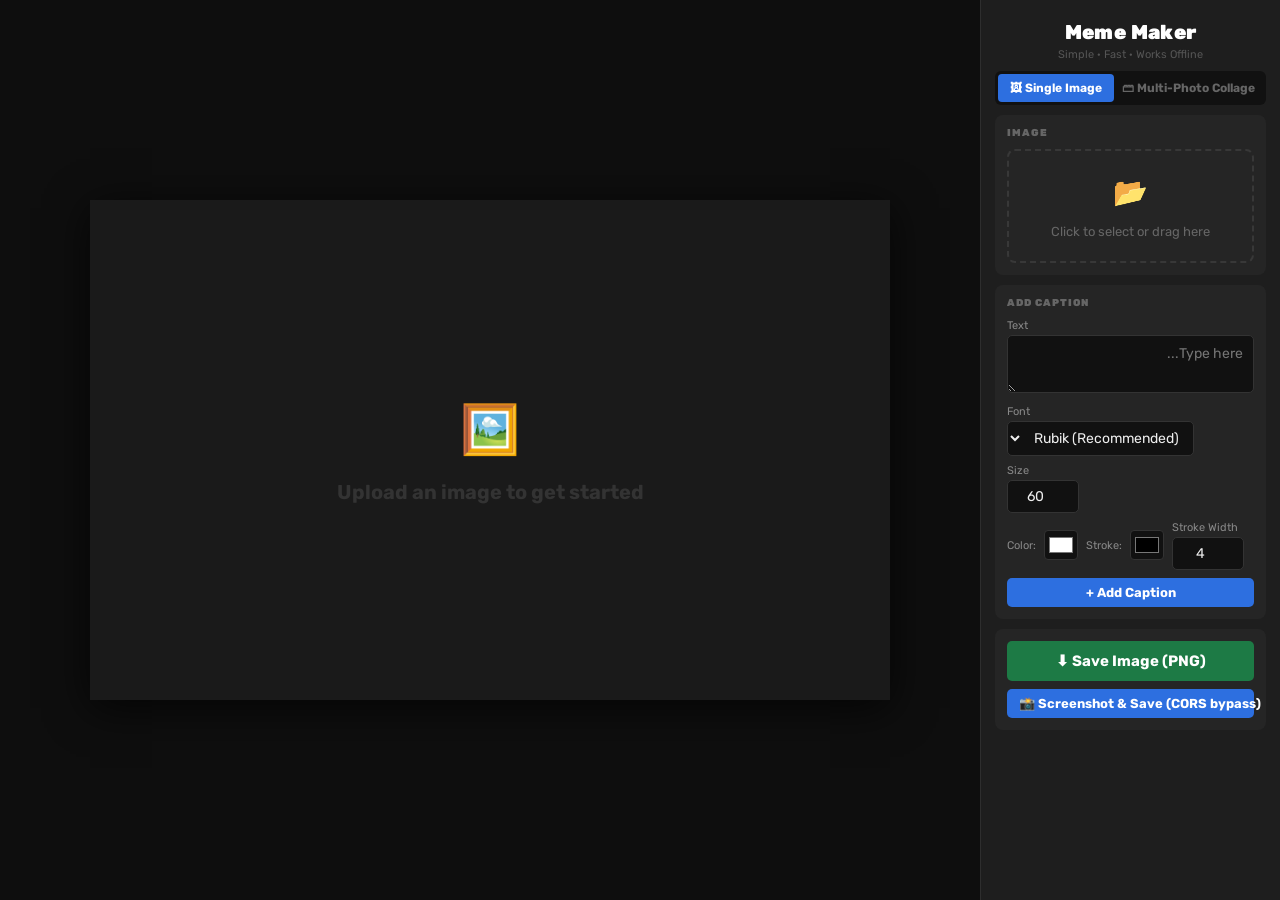
==== index.html @ 73f62933 "Initial commit" ====
<!DOCTYPE html>
<html lang="en">
<head>
<meta charset="UTF-8">
<meta name="viewport" content="width=device-width, initial-scale=1">
<title>Meme Maker</title>
<link href="https://fonts.googleapis.com/css2?family=Rubik:wght@400;700;900&family=Frank+Ruhl+Libre:wght@700;900&family=Heebo:wght@700;900&display=swap" rel="stylesheet">
<link rel="stylesheet" href="style.css">
</head>
<body>

<div id="main">
  <div id="canvas-wrap">
    <canvas id="canvas" width="800" height="500"></canvas>
    <div id="placeholder-msg">
      <span>🖼️</span>
      Upload an image to get started
    </div>
  </div>
</div>

<div id="sidebar">
  <div id="sidebar-inner">
    <div class="app-title">Meme Maker</div>
    <div class="app-sub">Simple · Fast · Works Offline</div>

    <!-- Mode tabs -->
    <div class="mode-tabs">
      <button id="tab-single" class="active" onclick="setMode('single')">🖼 Single Image</button>
      <button id="tab-collage" onclick="setMode('collage')">🗃 Multi-Photo Collage</button>
    </div>

    <!-- ===== SINGLE MODE SECTIONS ===== -->
    <div id="single-sections">
      <div class="sec">
        <div class="sec-title">Image</div>
        <div id="drop-zone" class="drop-zone">
          <span class="icon">📂</span>
          Click to select or drag here
        </div>
        <div id="img-controls" style="display:none">
          <button id="btn-mirror-img" onclick="toggleImgMirror()" style="width:100%">↔ Mirror Image</button>
        </div>
      </div>

      <div class="sec" id="caption-sec" style="display:none">
        <div class="sec-title">Caption Bars</div>
        <div>
          <label class="lbl">Top Text</label>
          <textarea id="cap-top" oninput="render()" placeholder="Leave empty to skip"></textarea>
        </div>
        <div class="row">
          <label class="lbl">BG:</label>
          <input type="color" id="cap-top-bg" value="#ffffff" oninput="render()">
          <label class="lbl">Text:</label>
          <input type="color" id="cap-top-fg" value="#000000" oninput="render()">
        </div>
        <div class="sep"></div>
        <div>
          <label class="lbl">Bottom Text</label>
          <textarea id="cap-bot" oninput="render()" placeholder="Leave empty to skip"></textarea>
        </div>
        <div class="row">
          <label class="lbl">BG:</label>
          <input type="color" id="cap-bot-bg" value="#ffffff" oninput="render()">
          <label class="lbl">Text:</label>
          <input type="color" id="cap-bot-fg" value="#000000" oninput="render()">
        </div>
        <div class="sep"></div>
        <div class="range-row">
          <div class="range-label">
            <span>Bar Font Size</span>
            <span id="cap-size-val">42px</span>
          </div>
          <input type="range" id="cap-size" min="16" max="90" value="42"
            oninput="document.getElementById('cap-size-val').textContent=this.value+'px';render()">
        </div>
      </div>
    </div>

    <!-- ===== COLLAGE MODE SECTIONS ===== -->
    <div id="collage-sections" style="display:none">

      <!-- Canvas settings -->
      <div class="sec">
        <div class="sec-title">Canvas Settings</div>
        <div class="row">
          <label class="lbl">BG:</label>
          <input type="color" id="col-bg" value="#ffffff" oninput="bgColor=this.value;render()">
          <span style="flex:1"></span>
          <div class="col" style="align-items:center">
            <label class="lbl" style="text-align:center">W</label>
            <input type="number" id="col-w" value="1080" min="100" max="4000"
              onchange="colW=Math.max(100,+this.value||1080);this.value=colW;render()">
          </div>
          <span style="color:#555;align-self:flex-end;padding-bottom:6px">×</span>
          <div class="col" style="align-items:center">
            <label class="lbl" style="text-align:center">H</label>
            <input type="number" id="col-h" value="1080" min="100" max="4000"
              onchange="colH=Math.max(100,+this.value||1080);this.value=colH;render()">
          </div>
        </div>
        <div class="preset-row">
          <button onclick="setColSize(1080,1080)">1:1</button>
          <button onclick="setColSize(1280,720)">16:9</button>
          <button onclick="setColSize(1200,900)">4:3</button>
          <button onclick="setColSize(1080,1920)">9:16</button>
          <button onclick="setColSize(900,1200)">3:4</button>
        </div>
      </div>

      <!-- Add photo -->
      <div class="sec">
        <div class="sec-title">Add Photo to Collage</div>
        <div id="col-drop-zone" class="drop-zone">
          <span class="icon">📂</span>
          Click to select or drag here<br>
          <span style="font-size:11px;color:#444">Multiple images can be dragged at once</span>
        </div>
        <div class="url-row">
          <input type="text" id="photo-url" placeholder="https://example.com/image.jpg">
          <button class="pri" onclick="addPhotoFromURL()">Load URL</button>
        </div>
      </div>

      <!-- Photo list -->
      <div class="sec" id="photos-sec" style="display:none">
        <div class="sec-title">Photos — drag to move, handles to resize</div>
        <div id="photo-list"></div>
      </div>

      <!-- Selected photo properties -->
      <div class="sec" id="photo-props-sec" style="display:none">
        <div class="sec-title">Edit Selected Photo</div>
        <div class="row">
          <div class="col">
            <label class="lbl">X</label>
            <input type="number" id="pp-x" oninput="setPhotoProp('x',+this.value);render()">
          </div>
          <div class="col">
            <label class="lbl">Y</label>
            <input type="number" id="pp-y" oninput="setPhotoProp('y',+this.value);render()">
          </div>
          <div class="col">
            <label class="lbl">Width</label>
            <input type="number" id="pp-w" oninput="setPhotoProp('w',Math.max(10,+this.value));render()">
          </div>
          <div class="col">
            <label class="lbl">Height</label>
            <input type="number" id="pp-h" oninput="setPhotoProp('h',Math.max(10,+this.value));render()">
          </div>
        </div>
        <div class="row">
          <button class="sm" onclick="fitPhotoToCanvas()" title="Fit to canvas">📐 Fill</button>
          <button class="sm" onclick="resetPhotoSize()" title="Original size">↩ Reset</button>
          <button class="sm" onclick="bringForward()">⬆ Forward</button>
          <button class="sm" onclick="sendBack()">⬇ Back</button>
          <button class="red" onclick="deleteSelectedPhoto()">🗑</button>
        </div>
        <button id="btn-mirror-photo" onclick="togglePhotoMirror()" style="width:100%">↔ Mirror Photo</button>
      </div>
    </div>

    <!-- ===== TEXT (always visible) ===== -->
    <div class="sec">
      <div class="sec-title">Add Caption</div>
      <div>
        <label class="lbl">Text</label>
        <textarea id="new-text" placeholder="Type here..."></textarea>
      </div>
      <div class="row">
        <div class="col">
          <label class="lbl">Font</label>
          <select id="new-font">
            <option value="Rubik">Rubik (Recommended)</option>
            <option value="Heebo">Heebo</option>
            <option value="Frank Ruhl Libre">Frank Ruhl Libre</option>
            <option value="Impact">Impact</option>
            <option value="Arial Black">Arial Black</option>
          </select>
        </div>
        <div class="col">
          <label class="lbl">Size</label>
          <input type="number" id="new-size" value="60" min="10" max="400">
        </div>
      </div>
      <div class="row">
        <label class="lbl">Color:</label>
        <input type="color" id="new-color" value="#ffffff">
        <label class="lbl">Stroke:</label>
        <input type="color" id="new-stroke" value="#000000">
        <div class="col" style="flex:1">
          <label class="lbl">Stroke Width</label>
          <input type="number" id="new-sw" value="4" min="0" max="30">
        </div>
      </div>
      <button class="pri" onclick="addText()" style="width:100%">+ Add Caption</button>
    </div>

    <!-- Text list -->
    <div class="sec" id="texts-sec" style="display:none">
      <div class="sec-title">Captions — click to edit, drag on image to move</div>
      <div id="text-list"></div>
    </div>

    <!-- Selected text properties -->
    <div class="sec" id="props-sec" style="display:none">
      <div class="sec-title">Edit Selected Caption</div>

      <div>
        <label class="lbl">Text</label>
        <textarea id="p-text" oninput="setProp('text',this.value)"></textarea>
      </div>

      <div class="row">
        <div class="col" style="flex:1">
          <label class="lbl">Font</label>
          <select id="p-font" onchange="setProp('font',this.value)">
            <option value="Rubik">Rubik</option>
            <option value="Heebo">Heebo</option>
            <option value="Frank Ruhl Libre">Frank Ruhl Libre</option>
            <option value="Impact">Impact</option>
            <option value="Arial Black">Arial Black</option>
          </select>
        </div>
        <div class="col">
          <label class="lbl">Size</label>
          <input type="number" id="p-size" min="10" max="400" oninput="setProp('size',+this.value)">
        </div>
      </div>

      <div class="row">
        <label class="lbl">Color:</label>
        <input type="color" id="p-color" oninput="setProp('color',this.value)">
        <label class="lbl">Stroke:</label>
        <input type="color" id="p-stroke-color" oninput="setProp('strokeColor',this.value)">
      </div>

      <div class="range-row">
        <div class="range-label">
          <span>Stroke Width</span>
          <span id="p-sw-val">4px</span>
        </div>
        <input type="range" id="p-sw" min="0" max="30"
          oninput="setProp('strokeWidth',+this.value);document.getElementById('p-sw-val').textContent=this.value+'px'">
      </div>

      <div class="sep"></div>

      <div class="row" style="justify-content:space-between">
        <label class="lbl">Align:</label>
        <div class="align-group">
          <button id="al-r" onclick="setProp('align','right');highlightAlign('r')" title="Right">⟸</button>
          <button id="al-c" onclick="setProp('align','center');highlightAlign('c')" title="Center" class="active">⟺</button>
          <button id="al-l" onclick="setProp('align','left');highlightAlign('l')" title="Left">⟹</button>
        </div>
      </div>

      <div class="row">
        <button id="btn-bold" onclick="toggleProp('bold')" style="flex:1">B — Bold</button>
        <button id="btn-shadow" onclick="toggleProp('shadow')" style="flex:1">💡 Shadow</button>
        <button id="btn-upper" onclick="toggleProp('upper')" style="flex:1">AA Uppercase</button>
      </div>

      <button class="red" onclick="deleteSelected()" style="align-self:flex-start">🗑 Delete Caption</button>
    </div>

    <!-- Download -->
    <div class="sec">
      <button class="grn" onclick="download()" style="width:100%">⬇ Save Image (PNG)</button>
      <button class="pri" onclick="screenshotSave()" style="width:100%">📸 Screenshot &amp; Save (CORS bypass)</button>
    </div>
  </div>
</div>

<input type="file" id="file-input" accept="image/*" style="display:none">
<input type="file" id="photo-file-input" accept="image/*" multiple style="display:none">

<script src="app.js"></script>
</body>
</html>
---- style.css ----
* { box-sizing: border-box; margin: 0; padding: 0; }

body {
  font-family: 'Rubik', sans-serif;
  background: #141414;
  color: #e0e0e0;
  display: flex;
  height: 100vh;
  overflow: hidden;
}

#sidebar {
  width: 300px;
  min-width: 300px;
  background: #1e1e1e;
  border-left: 1px solid #2e2e2e;
  display: flex;
  flex-direction: column;
  overflow-y: auto;
  order: 2;
}
#sidebar-inner {
  padding: 14px;
  display: flex;
  flex-direction: column;
  gap: 10px;
}

#main {
  flex: 1;
  display: flex;
  align-items: center;
  justify-content: center;
  background: #0e0e0e;
  overflow: auto;
  padding: 24px;
  order: 1;
}
#canvas-wrap {
  position: relative;
  display: flex;
  align-items: center;
  justify-content: center;
}
canvas {
  display: block;
  max-width: 100%;
  max-height: calc(100vh - 48px);
  box-shadow: 0 8px 40px rgba(0,0,0,.7);
}
#placeholder-msg {
  position: absolute;
  color: #333;
  font-size: 20px;
  font-weight: 700;
  text-align: center;
  pointer-events: none;
  user-select: none;
  line-height: 1.6;
}
#placeholder-msg span { display: block; font-size: 48px; margin-bottom: 8px; }

.sec {
  background: #252525;
  border-radius: 8px;
  padding: 12px;
  display: flex;
  flex-direction: column;
  gap: 8px;
}
.sec-title {
  font-size: 10px;
  font-weight: 900;
  text-transform: uppercase;
  letter-spacing: .1em;
  color: #666;
  margin-bottom: 2px;
}
.app-title {
  text-align: center;
  font-size: 20px;
  font-weight: 900;
  color: #fff;
  padding: 6px 0 2px;
  letter-spacing: .02em;
}
.app-sub {
  text-align: center;
  font-size: 11px;
  color: #555;
  margin-top: -8px;
}

/* Mode tabs */
.mode-tabs {
  display: flex;
  gap: 0;
  background: #111;
  border-radius: 6px;
  padding: 3px;
}
.mode-tabs button {
  flex: 1;
  border-radius: 4px;
  background: transparent;
  color: #666;
  font-size: 12px;
  padding: 7px 8px;
  font-weight: 700;
  transition: background .12s, color .12s;
  border: none;
  cursor: pointer;
  font-family: 'Rubik', sans-serif;
}
.mode-tabs button.active { background: #2d6fe0; color: #fff; }
.mode-tabs button:hover:not(.active) { background: #222; color: #ccc; }

label.lbl { font-size: 11px; color: #888; display: block; margin-bottom: 3px; }

input[type=text], input[type=number], select, textarea {
  width: 100%;
  background: #111;
  border: 1px solid #333;
  color: #eee;
  padding: 7px 10px;
  border-radius: 5px;
  font-size: 14px;
  font-family: 'Rubik', sans-serif;
  outline: none;
  direction: rtl;
  transition: border-color .15s;
}
input[type=text]:focus, input[type=number]:focus, select:focus, textarea:focus {
  border-color: #4a9eff;
}
textarea { resize: vertical; min-height: 56px; line-height: 1.5; }
input[type=number] { width: 72px; direction: ltr; text-align: center; }
input[type=color] {
  width: 34px; height: 30px;
  border: 1px solid #333; border-radius: 4px;
  padding: 2px; background: #111; cursor: pointer;
}
input[type=range] { width: 100%; accent-color: #4a9eff; cursor: pointer; }
select { direction: rtl; cursor: pointer; }

.row { display: flex; gap: 8px; align-items: center; flex-wrap: wrap; }
.row .lbl { margin: 0; white-space: nowrap; }
.col { display: flex; flex-direction: column; gap: 3px; }

button {
  background: #333;
  color: #ddd;
  border: none;
  padding: 7px 12px;
  border-radius: 5px;
  cursor: pointer;
  font-size: 13px;
  font-family: 'Rubik', sans-serif;
  font-weight: 700;
  transition: background .12s, color .12s;
  white-space: nowrap;
}
button:hover { background: #444; color: #fff; }
button.pri { background: #2d6fe0; color: #fff; }
button.pri:hover { background: #3a7ef0; }
button.grn { background: #1d7a45; color: #fff; font-size: 15px; padding: 11px; }
button.grn:hover { background: #25a05c; }
button.red { background: #7a1d1d; color: #ffaaaa; padding: 5px 10px; font-size: 12px; }
button.red:hover { background: #a02020; color: #fff; }
button.active { background: #4a9eff; color: #fff; }
button.sm { padding: 5px 9px; font-size: 12px; }

.drop-zone {
  border: 2px dashed #383838;
  border-radius: 8px;
  padding: 18px 14px;
  text-align: center;
  cursor: pointer;
  color: #666;
  font-size: 13px;
  line-height: 1.7;
  transition: border-color .15s, color .15s, background .15s;
}
.drop-zone:hover, .drop-zone.over {
  border-color: #4a9eff;
  color: #4a9eff;
  background: rgba(74,158,255,.04);
}
.drop-zone .icon { font-size: 28px; display: block; margin-bottom: 4px; }

#text-list, #photo-list { display: flex; flex-direction: column; gap: 4px; }
.ti {
  display: flex;
  align-items: center;
  gap: 7px;
  padding: 7px 10px;
  background: #111;
  border-radius: 5px;
  cursor: pointer;
  border: 1px solid transparent;
  font-size: 13px;
  transition: background .1s, border-color .1s;
}
.ti:hover { background: #1a1a1a; }
.ti.sel { border-color: #4a9eff; background: #0d1e35; }
.ti-dot {
  width: 12px; height: 12px;
  border-radius: 50%;
  flex-shrink: 0;
  border: 1px solid rgba(255,255,255,.2);
}
.ti-thumb {
  width: 36px; height: 28px;
  object-fit: cover;
  border-radius: 3px;
  flex-shrink: 0;
  background: #333;
}
.ti-lbl {
  flex: 1;
  overflow: hidden;
  text-overflow: ellipsis;
  white-space: nowrap;
  direction: rtl;
  text-align: right;
}

.range-row { display: flex; flex-direction: column; gap: 4px; }
.range-label { display: flex; justify-content: space-between; font-size: 11px; color: #888; }
.sep { height: 1px; background: #2e2e2e; margin: 2px 0; }
.align-group { display: flex; gap: 4px; }
.align-group button { flex: 1; padding: 5px 6px; font-size: 13px; }

.preset-row { display: flex; gap: 4px; flex-wrap: wrap; }
.preset-row button { flex: 1; min-width: 48px; padding: 5px 6px; font-size: 11px; }

.url-row { display: flex; gap: 6px; align-items: stretch; }
.url-row input { flex: 1; direction: ltr; font-size: 12px; }
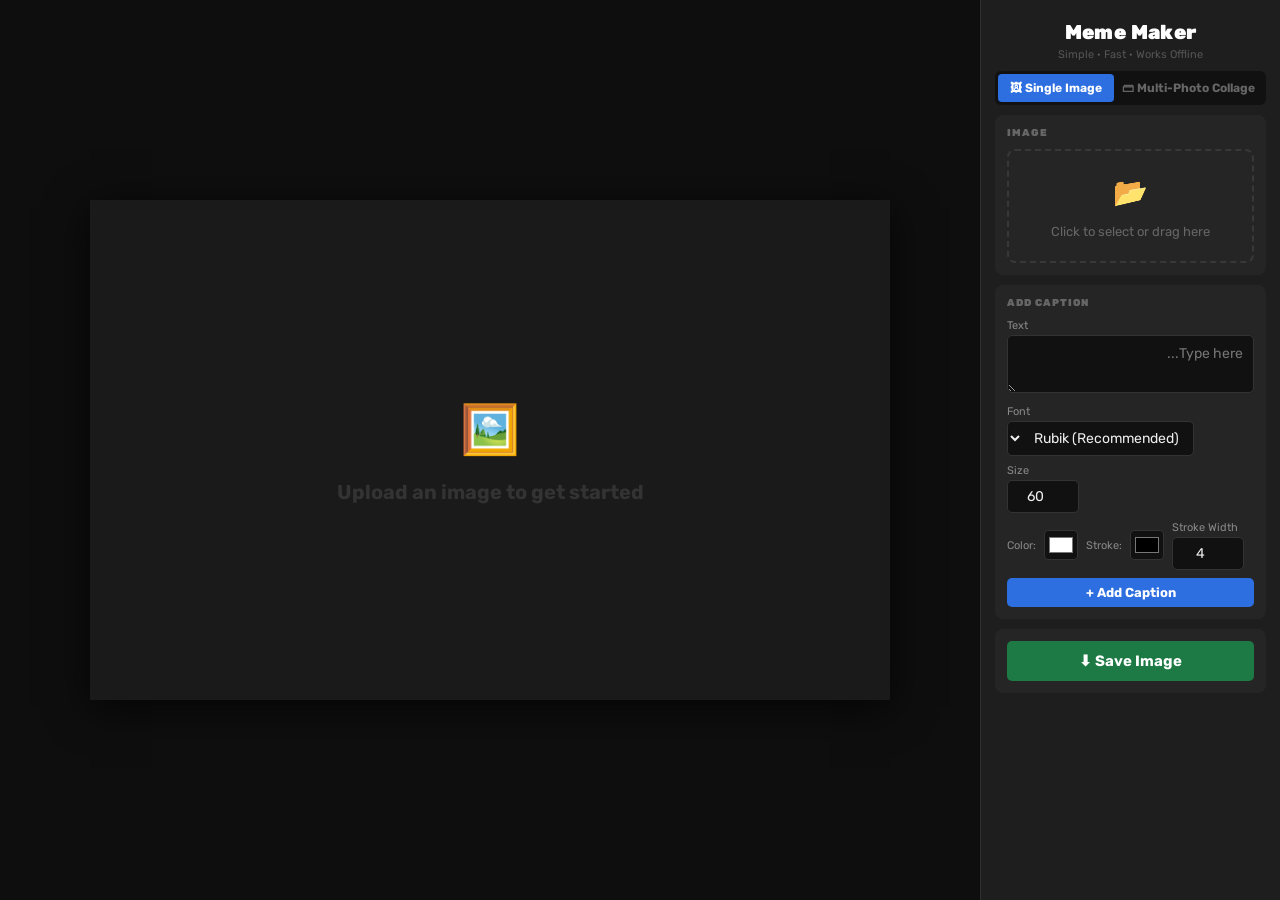
==== commit aea001d2: "Mobile: controls on top, canvas below, single save button, hide title" ====
--- a/index.html
+++ b/index.html
@@ -6,6 +6,7 @@
 <title>Meme Maker</title>
 <link href="https://fonts.googleapis.com/css2?family=Rubik:wght@400;700;900&family=Frank+Ruhl+Libre:wght@700;900&family=Heebo:wght@700;900&display=swap" rel="stylesheet">
 <link rel="stylesheet" href="style.css">
+<link rel="stylesheet" href="mobile.css">
 </head>
 <body>
 
@@ -44,36 +45,38 @@
       </div>
 
       <div class="sec" id="caption-sec" style="display:none">
-        <div class="sec-title">Caption Bars</div>
-        <div>
-          <label class="lbl">Top Text</label>
-          <textarea id="cap-top" oninput="render()" placeholder="Leave empty to skip"></textarea>
-        </div>
-        <div class="row">
-          <label class="lbl">BG:</label>
-          <input type="color" id="cap-top-bg" value="#ffffff" oninput="render()">
-          <label class="lbl">Text:</label>
-          <input type="color" id="cap-top-fg" value="#000000" oninput="render()">
-        </div>
-        <div class="sep"></div>
-        <div>
-          <label class="lbl">Bottom Text</label>
-          <textarea id="cap-bot" oninput="render()" placeholder="Leave empty to skip"></textarea>
-        </div>
-        <div class="row">
-          <label class="lbl">BG:</label>
-          <input type="color" id="cap-bot-bg" value="#ffffff" oninput="render()">
-          <label class="lbl">Text:</label>
-          <input type="color" id="cap-bot-fg" value="#000000" oninput="render()">
-        </div>
-        <div class="sep"></div>
-        <div class="range-row">
-          <div class="range-label">
-            <span>Bar Font Size</span>
-            <span id="cap-size-val">42px</span>
-          </div>
-          <input type="range" id="cap-size" min="16" max="90" value="42"
-            oninput="document.getElementById('cap-size-val').textContent=this.value+'px';render()">
+        <div class="sec-title mobile-toggle-title" onclick="toggleMobileSec(this)">Caption Bars <span class="mobile-chevron">▾</span></div>
+        <div class="mobile-sec-body">
+          <div>
+            <label class="lbl">Top Text</label>
+            <textarea id="cap-top" oninput="render()" placeholder="Leave empty to skip"></textarea>
+          </div>
+          <div class="row">
+            <label class="lbl">BG:</label>
+            <input type="color" id="cap-top-bg" value="#ffffff" oninput="render()">
+            <label class="lbl">Text:</label>
+            <input type="color" id="cap-top-fg" value="#000000" oninput="render()">
+          </div>
+          <div class="sep"></div>
+          <div>
+            <label class="lbl">Bottom Text</label>
+            <textarea id="cap-bot" oninput="render()" placeholder="Leave empty to skip"></textarea>
+          </div>
+          <div class="row">
+            <label class="lbl">BG:</label>
+            <input type="color" id="cap-bot-bg" value="#ffffff" oninput="render()">
+            <label class="lbl">Text:</label>
+            <input type="color" id="cap-bot-fg" value="#000000" oninput="render()">
+          </div>
+          <div class="sep"></div>
+          <div class="range-row">
+            <div class="range-label">
+              <span>Bar Font Size</span>
+              <span id="cap-size-val">42px</span>
+            </div>
+            <input type="range" id="cap-size" min="16" max="90" value="42"
+              oninput="document.getElementById('cap-size-val').textContent=this.value+'px';render()">
+          </div>
         </div>
       </div>
     </div>
@@ -168,30 +171,33 @@
         <label class="lbl">Text</label>
         <textarea id="new-text" placeholder="Type here..."></textarea>
       </div>
-      <div class="row">
-        <div class="col">
-          <label class="lbl">Font</label>
-          <select id="new-font">
-            <option value="Rubik">Rubik (Recommended)</option>
-            <option value="Heebo">Heebo</option>
-            <option value="Frank Ruhl Libre">Frank Ruhl Libre</option>
-            <option value="Impact">Impact</option>
-            <option value="Arial Black">Arial Black</option>
-          </select>
-        </div>
-        <div class="col">
-          <label class="lbl">Size</label>
-          <input type="number" id="new-size" value="60" min="10" max="400">
-        </div>
-      </div>
-      <div class="row">
-        <label class="lbl">Color:</label>
-        <input type="color" id="new-color" value="#ffffff">
-        <label class="lbl">Stroke:</label>
-        <input type="color" id="new-stroke" value="#000000">
-        <div class="col" style="flex:1">
-          <label class="lbl">Stroke Width</label>
-          <input type="number" id="new-sw" value="4" min="0" max="30">
+      <button class="mobile-only" onclick="toggleEl('add-caption-style',this)">⚙ Style ▾</button>
+      <div id="add-caption-style">
+        <div class="row">
+          <div class="col">
+            <label class="lbl">Font</label>
+            <select id="new-font">
+              <option value="Rubik">Rubik (Recommended)</option>
+              <option value="Heebo">Heebo</option>
+              <option value="Frank Ruhl Libre">Frank Ruhl Libre</option>
+              <option value="Impact">Impact</option>
+              <option value="Arial Black">Arial Black</option>
+            </select>
+          </div>
+          <div class="col">
+            <label class="lbl">Size</label>
+            <input type="number" id="new-size" value="60" min="10" max="400">
+          </div>
+        </div>
+        <div class="row">
+          <label class="lbl">Color:</label>
+          <input type="color" id="new-color" value="#ffffff">
+          <label class="lbl">Stroke:</label>
+          <input type="color" id="new-stroke" value="#000000">
+          <div class="col" style="flex:1">
+            <label class="lbl">Stroke Width</label>
+            <input type="number" id="new-sw" value="4" min="0" max="30">
+          </div>
         </div>
       </div>
       <button class="pri" onclick="addText()" style="width:100%">+ Add Caption</button>
@@ -267,14 +273,56 @@
 
     <!-- Download -->
     <div class="sec">
-      <button class="grn" onclick="download()" style="width:100%">⬇ Save Image (PNG)</button>
-      <button class="pri" onclick="screenshotSave()" style="width:100%">📸 Screenshot &amp; Save (CORS bypass)</button>
+      <button class="grn" onclick="screenshotSave()" style="width:100%">⬇ Save Image</button>
     </div>
   </div>
 </div>
 
 <input type="file" id="file-input" accept="image/*" style="display:none">
 <input type="file" id="photo-file-input" accept="image/*" multiple style="display:none">
+
+<!-- Mobile bottom edit bar — shown when a caption is tapped on canvas -->
+<div id="mobile-edit-bar">
+  <div class="meb-header">
+    <span class="meb-title">Edit Caption</span>
+    <button class="meb-done" onclick="closeMobileEditBar()">Done ✓</button>
+  </div>
+  <textarea id="mobile-text-input" oninput="syncMobileText()" placeholder="Type here..."></textarea>
+  <button class="mobile-style-btn" onclick="toggleMobileStyle()">⚙ Style ▾</button>
+  <div id="mobile-style-panel">
+    <div class="row">
+      <div class="col" style="flex:1">
+        <label class="lbl">Font</label>
+        <select id="m-font" onchange="setProp('font',this.value)">
+          <option value="Rubik">Rubik</option>
+          <option value="Heebo">Heebo</option>
+          <option value="Frank Ruhl Libre">Frank Ruhl Libre</option>
+          <option value="Impact">Impact</option>
+          <option value="Arial Black">Arial Black</option>
+        </select>
+      </div>
+      <div class="col">
+        <label class="lbl">Size</label>
+        <input type="number" id="m-size" min="10" max="400" oninput="setProp('size',+this.value)">
+      </div>
+    </div>
+    <div class="row">
+      <label class="lbl">Color:</label>
+      <input type="color" id="m-color" oninput="setProp('color',this.value)">
+      <label class="lbl">Stroke:</label>
+      <input type="color" id="m-stroke-color" oninput="setProp('strokeColor',this.value)">
+      <div class="col" style="flex:1">
+        <label class="lbl">Stroke W</label>
+        <input type="number" id="m-sw" min="0" max="30" oninput="setProp('strokeWidth',+this.value)">
+      </div>
+    </div>
+    <div class="row">
+      <button id="m-btn-bold"   onclick="toggleProp('bold');syncMobileStyleBtns()"   style="flex:1">B Bold</button>
+      <button id="m-btn-shadow" onclick="toggleProp('shadow');syncMobileStyleBtns()" style="flex:1">💡 Shadow</button>
+      <button id="m-btn-upper"  onclick="toggleProp('upper');syncMobileStyleBtns()"  style="flex:1">AA Upper</button>
+    </div>
+  </div>
+</div>
 
 <script src="app.js"></script>
 </body>
--- a/style.css
+++ b/style.css
@@ -236,3 +236,9 @@
 
 .url-row { display: flex; gap: 6px; align-items: stretch; }
 .url-row input { flex: 1; direction: ltr; font-size: 12px; }
+
+/* Mobile-only elements hidden on desktop */
+.mobile-only { display: none; }
+#mobile-edit-bar { display: none; }
+#add-caption-style { display: flex; flex-direction: column; gap: 8px; }
+.mobile-sec-body { display: flex; flex-direction: column; gap: 8px; }
--- a/mobile.css
+++ b/mobile.css
@@ -0,0 +1,93 @@
+@media (max-width: 768px) {
+  body {
+    flex-direction: column;
+    height: auto;
+    min-height: 100vh;
+    overflow-y: auto;
+    overflow-x: hidden;
+  }
+
+  /* Sidebar (controls) on TOP, canvas on BOTTOM */
+  #sidebar {
+    order: 1;
+    width: 100%;
+    min-width: unset;
+    border-left: none;
+    border-bottom: 1px solid #2e2e2e;
+    overflow-y: visible;
+  }
+
+  #main {
+    order: 2;
+    width: 100%;
+    padding: 10px;
+    flex: none;
+    min-height: 0;
+  }
+
+  #canvas-wrap { width: 100%; }
+
+  canvas {
+    max-width: 100%;
+    max-height: 55vh;
+    width: 100%;
+    height: auto;
+  }
+
+  #placeholder-msg { font-size: 15px; padding: 0 20px; }
+  #placeholder-msg span { font-size: 36px; }
+
+  /* Hide title to save space */
+  .app-title, .app-sub { display: none; }
+
+  #sidebar-inner { padding: 10px; }
+
+  /* Bigger tap targets */
+  button { min-height: 44px; padding: 10px 14px; font-size: 14px; }
+  button.sm { min-height: 40px; padding: 8px 10px; font-size: 13px; }
+  button.grn { min-height: 52px; padding: 13px; font-size: 16px; }
+  button.red { min-height: 40px; padding: 8px 12px; font-size: 13px; }
+  .mode-tabs button { min-height: 44px; padding: 10px 6px; font-size: 12px; }
+  .align-group button { min-height: 44px; }
+  .preset-row button { min-height: 38px; font-size: 12px; }
+
+  /* Prevent iOS zoom on input focus */
+  input[type=text], input[type=number], select, textarea {
+    font-size: 16px;
+    padding: 10px 12px;
+  }
+  input[type=number] { width: 72px; }
+  textarea { min-height: 72px; }
+  input[type=color] { width: 44px; height: 40px; }
+
+  .drop-zone { padding: 22px 14px; font-size: 15px; }
+  .drop-zone .icon { font-size: 34px; }
+
+  /* Photo X/Y/W/H: 2-column grid */
+  #photo-props-sec .row:first-child {
+    display: grid;
+    grid-template-columns: 1fr 1fr;
+    gap: 8px;
+  }
+  #photo-props-sec .col { width: 100%; }
+  #photo-props-sec .col input[type=number] { width: 100%; }
+
+  .url-row button { min-height: 44px; white-space: nowrap; }
+
+  /* Collapsible sections */
+  .mobile-toggle-title {
+    cursor: pointer;
+    user-select: none;
+    display: flex;
+    justify-content: space-between;
+    align-items: center;
+  }
+  .mobile-chevron { font-size: 10px; color: #555; }
+  .mobile-sec-body { display: none; }
+  .sec.open .mobile-sec-body { display: flex; flex-direction: column; gap: 8px; }
+
+  /* Add Caption style toggle */
+  .mobile-only { display: block; background: #2a2a2a; color: #888; border: 1px solid #333; font-size: 13px; min-height: 40px; padding: 8px 12px; text-align: left; }
+  #add-caption-style { display: none; }
+  #add-caption-style.open { display: flex; flex-direction: column; gap: 8px; }
+}
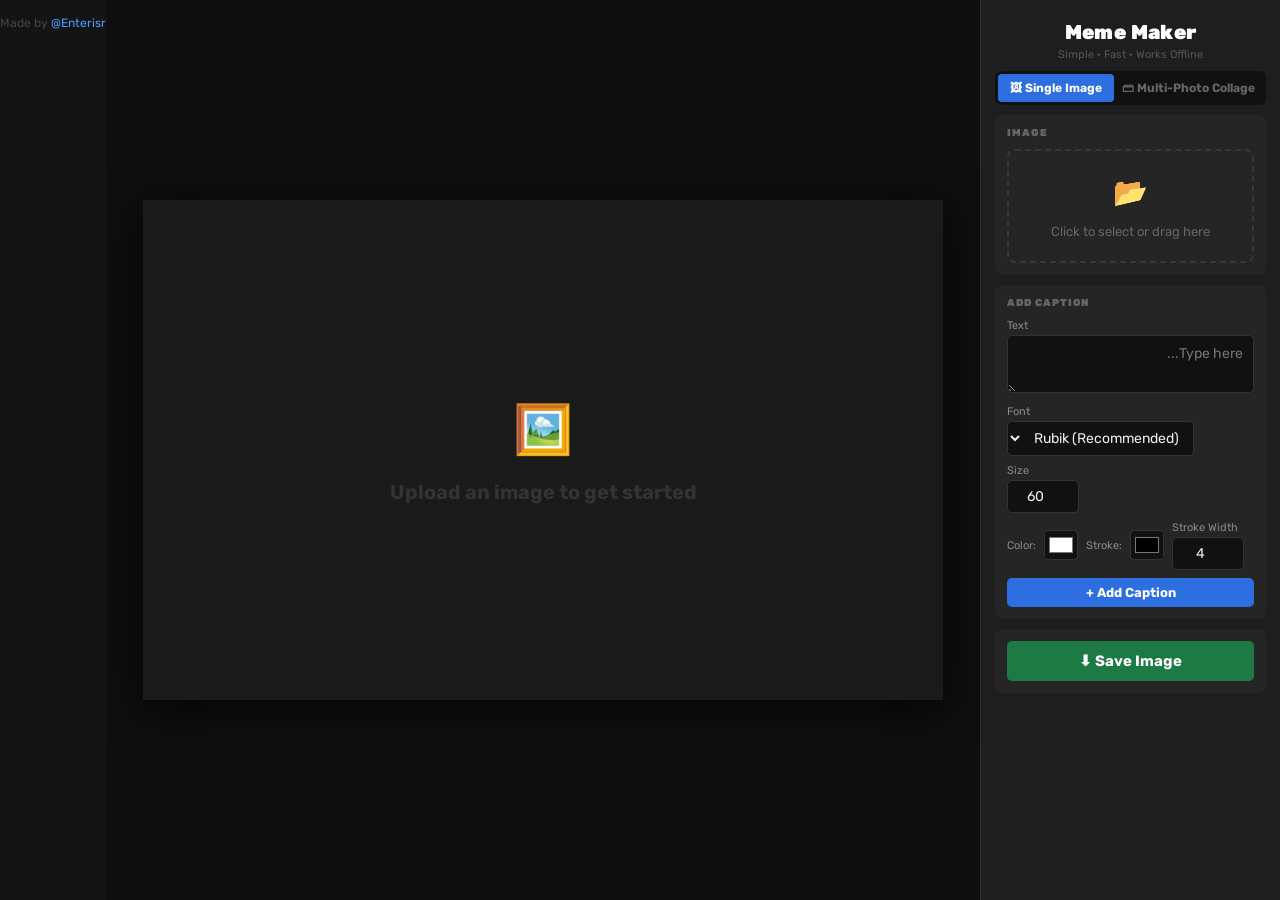
==== commit b198a3c7: "Add GitHub footer link" ====
--- a/index.html
+++ b/index.html
@@ -4,6 +4,7 @@
 <meta charset="UTF-8">
 <meta name="viewport" content="width=device-width, initial-scale=1">
 <title>Meme Maker</title>
+<script>if (window.innerWidth <= 768) window.location.replace('mobile.html');</script>
 <link href="https://fonts.googleapis.com/css2?family=Rubik:wght@400;700;900&family=Frank+Ruhl+Libre:wght@700;900&family=Heebo:wght@700;900&display=swap" rel="stylesheet">
 <link rel="stylesheet" href="style.css">
 <link rel="stylesheet" href="mobile.css">
@@ -33,7 +34,7 @@
 
     <!-- ===== SINGLE MODE SECTIONS ===== -->
     <div id="single-sections">
-      <div class="sec">
+      <div class="sec" id="img-upload-sec">
         <div class="sec-title">Image</div>
         <div id="drop-zone" class="drop-zone">
           <span class="icon">📂</span>
@@ -325,5 +326,8 @@
 </div>
 
 <script src="app.js"></script>
+<div style="text-align:center;padding:16px 0 24px;font-size:12px;color:#444">
+  Made by <a href="https://github.com/Enterisr/" target="_blank" rel="noopener" style="color:#4a9eff;text-decoration:none">@Enterisr</a>
+</div>
 </body>
 </html>
--- a/mobile.css
+++ b/mobile.css
@@ -25,6 +25,37 @@
     min-height: 0;
   }
 
+  /* Image upload section moved below canvas by JS — order:3 */
+  #img-upload-sec {
+    order: 3;
+    width: 100%;
+    border-radius: 0;
+    background: #1e1e1e;
+    border-top: 1px solid #2e2e2e;
+    padding: 8px 12px;
+    display: flex;
+    flex-direction: column;
+    gap: 6px;
+  }
+
+  /* Compact drop zone — no big box */
+  #img-upload-sec .drop-zone {
+    padding: 9px 14px;
+    border-radius: 6px;
+    border-style: solid;
+    border-width: 1px;
+    font-size: 13px;
+    line-height: 1;
+    min-height: 44px;
+    display: flex;
+    align-items: center;
+    justify-content: center;
+    gap: 8px;
+  }
+  #img-upload-sec .drop-zone .icon { font-size: 18px; display: inline; margin: 0; }
+  #img-upload-sec .sec-title { display: none; }
+  #img-upload-sec #img-controls button { width: 100%; }
+
   #canvas-wrap { width: 100%; }
 
   canvas {
@@ -37,8 +68,9 @@
   #placeholder-msg { font-size: 15px; padding: 0 20px; }
   #placeholder-msg span { font-size: 36px; }
 
-  /* Hide title to save space */
-  .app-title, .app-sub { display: none; }
+  /* Hide title — more specific selectors to override */
+  #sidebar .app-title,
+  #sidebar .app-sub { display: none !important; }
 
   #sidebar-inner { padding: 10px; }
 
